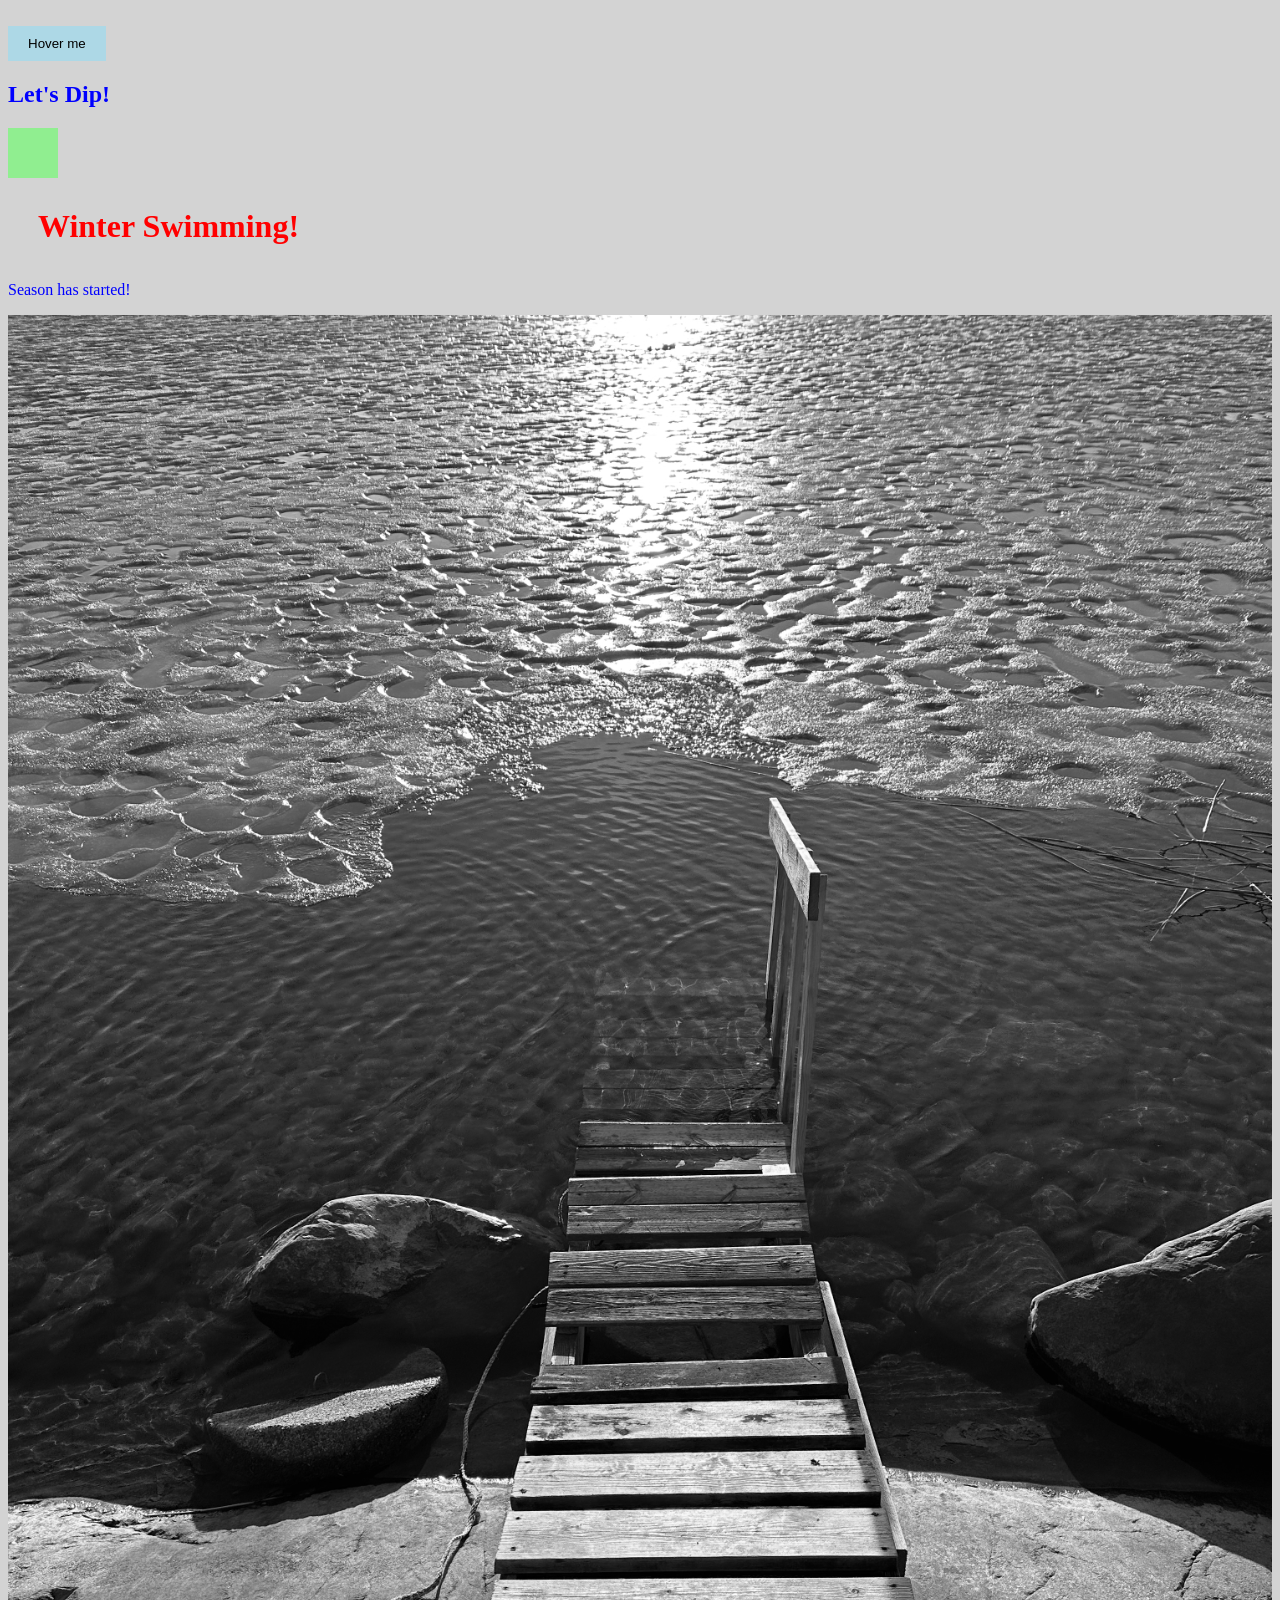
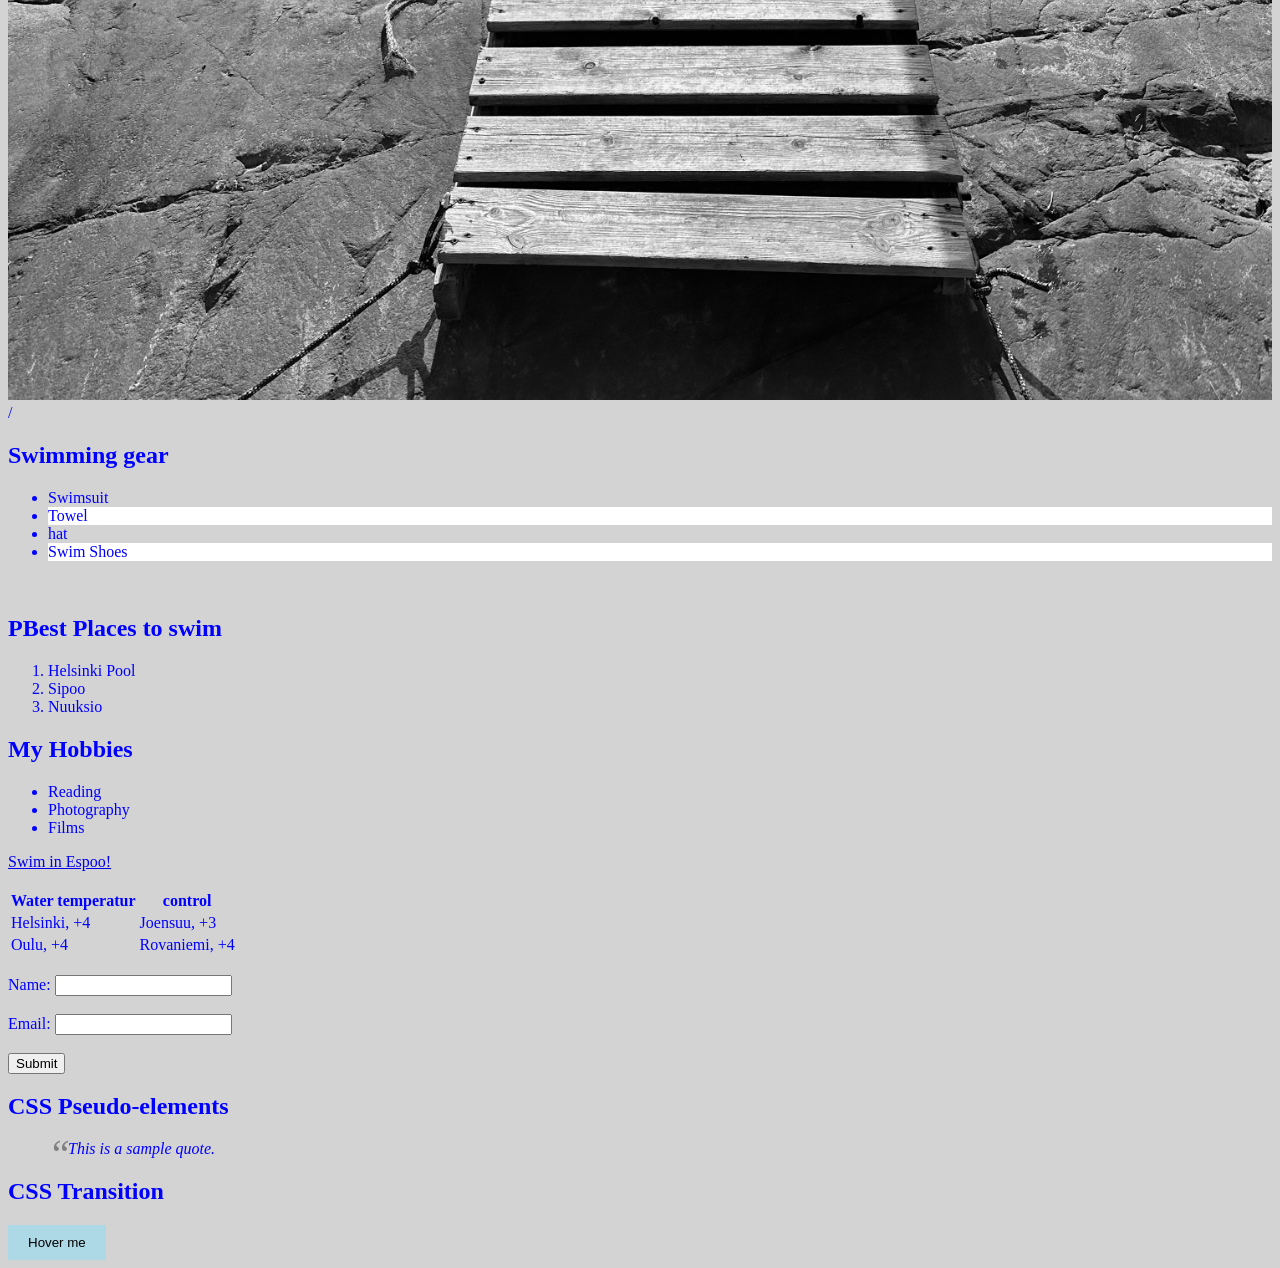
==== WS_03/index.html @ fb2dff37 "Commit WS_03" ====
<!doctype html>
<html lang="fi">
  <head>
    <meta charset="UTF-8" />
    <style>
      h1 {
        color: green;
      }
    </style>
    <link rel="stylesheet" href="styles.css" />
    <title>Jouni's Web Page</title>
  </head>
  <body>
    <br /><button class="transition-button">Hover me</button>
    <h2>Let's Dip!</h2>
    <div class="animation-box"></div>
    <h1 style="color: red">Winter Swimming!</h1>
    <p>Season has started!</p>
    <img
      src="IMG_talviuinti.JPG"
      alt="Puiset uimatikkaat johtavat kallioiselta rannalta jäiselle järvelle. Auringonvalo kimmeltää jäälauttojen ja veden pinnalla; ympärillä näkyy rantakallioita. Maisema on rauhallinen."
      style="max-width: 100%; height: auto "<img src="IMG_talviuinti.JPG" alt="Talviuinti"
    class="filter-image"
    style="max-width: 100%; height: auto;">
    /<h2>Swimming gear</h2>

<ul class="pseudo-list">
    <li>Swimsuit</li>
    <li>Towel</li>
    <li>hat</li>
    <li>Swim Shoes</li>
</ul><br>
    <h2>PBest Places to swim</h2>
    <ol>
      <li>Helsinki Pool</li>
      <li>Sipoo</li>
      <li>Nuuksio</li>
    </ol>

    <h2>My Hobbies</h2>
    <ul>
      <li>Reading</li>
      <li>Photography</li>
      <li>Films</li>
    </ul>
    <a href="https://www.visitespoo.fi/en/visitor/see-do/activities/winter-swimming-areas">Swim in Espoo!</a><br />
    <br />
    <table>
      <tr>
        <th>Water temperatur</th>
        <th>control</th>
      </tr>
      <tr>
        <td>Helsinki, +4</td>
        <td>Joensuu, +3</td>
      </tr>
      <tr>
        <td>Oulu, +4</td>
        <td>Rovaniemi, +4</td>
      </tr>
    </table>
    <br />
    <form>
      <label for="name">Name:</label>
      <input type="text" id="name" name="name" /><br /><br />
      <label for="email">Email:</label>
      <input type="email" id="email" name="email" /><br /><br />
      <input type="submit" value="Submit" />
    </form><h2>CSS Pseudo-elements</h2>

<blockquote class="quote">
    This is a sample quote.
</blockquote>
    <h2>CSS Transition</h2>

    <button class="transition-button">Hover me</button>

  </body>
</html>
---- WS_03/styles.css ----
body {
  background-color: lightgray;
  color: blue;
}

h1 {
  font-size: 2em;
  padding: 20px;
  margin: 10px;
}

.transition-button {
  background-color: lightblue;
  padding: 10px 20px;
  border: none;
  cursor: pointer;
  transition: background-color 0.3s ease;
}

.transition-button:hover {
  background-color: lightcoral;
}

.animation-box {
    width: 50px;
    height: 50px;
    background-color: lightgreen;
    position: relative;
    animation: move 2s infinite alternate;
}

@keyframes move {
    from {
        left: 0;
    }
    to {
        left: 100px;
    }
}
.pseudo-list li:nth-child(odd) {
    background-color: lightgray;
}

.pseudo-list li:nth-child(even) {
    background-color: white;
}
.filter-image {
    filter: grayscale(100%);
    transition: filter 0.3s ease;
}

.filter-image:hover {
    filter: grayscale(0%);
}.quote {
    position: relative;
    padding-left: 20px;
    font-style: italic;
}

.quote::before {
    content: "“";
    position: absolute;
    left: 0;
    top: -10px;
    font-size: 40px;
    color: gray;
}
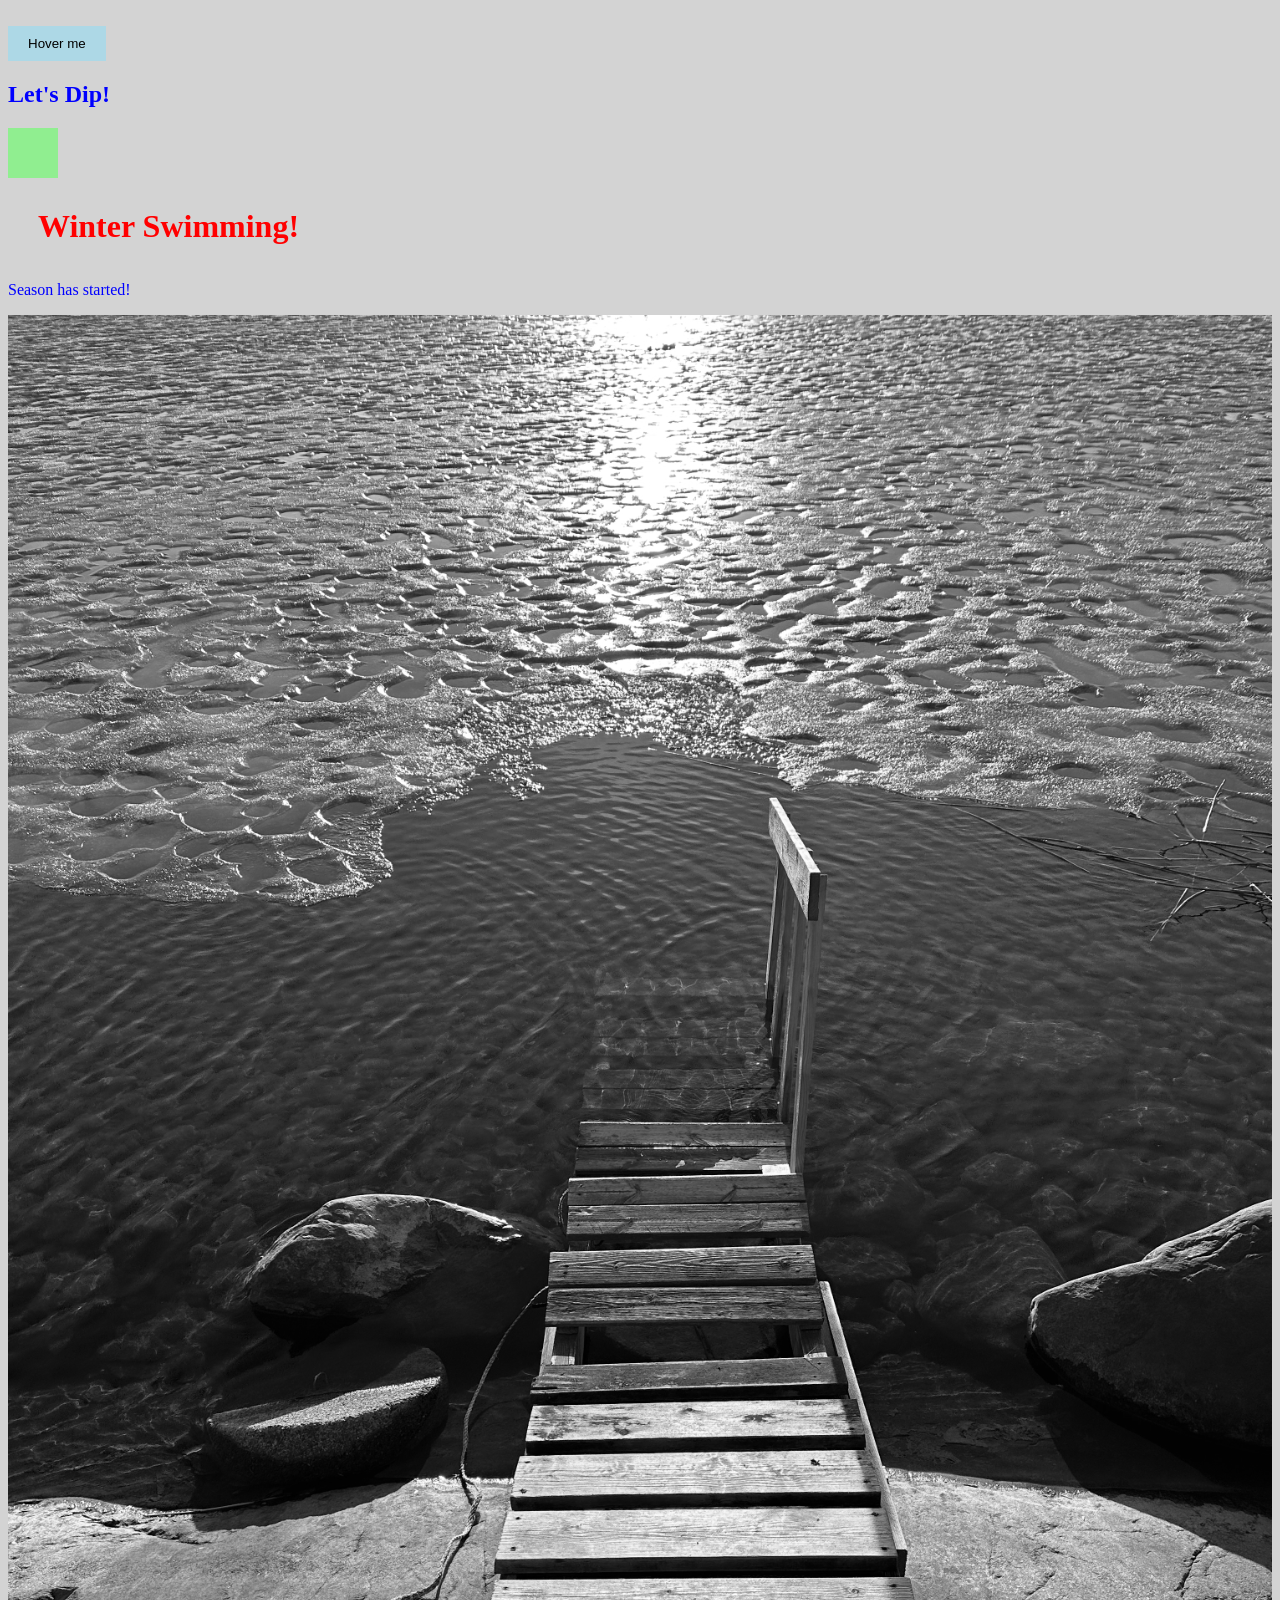
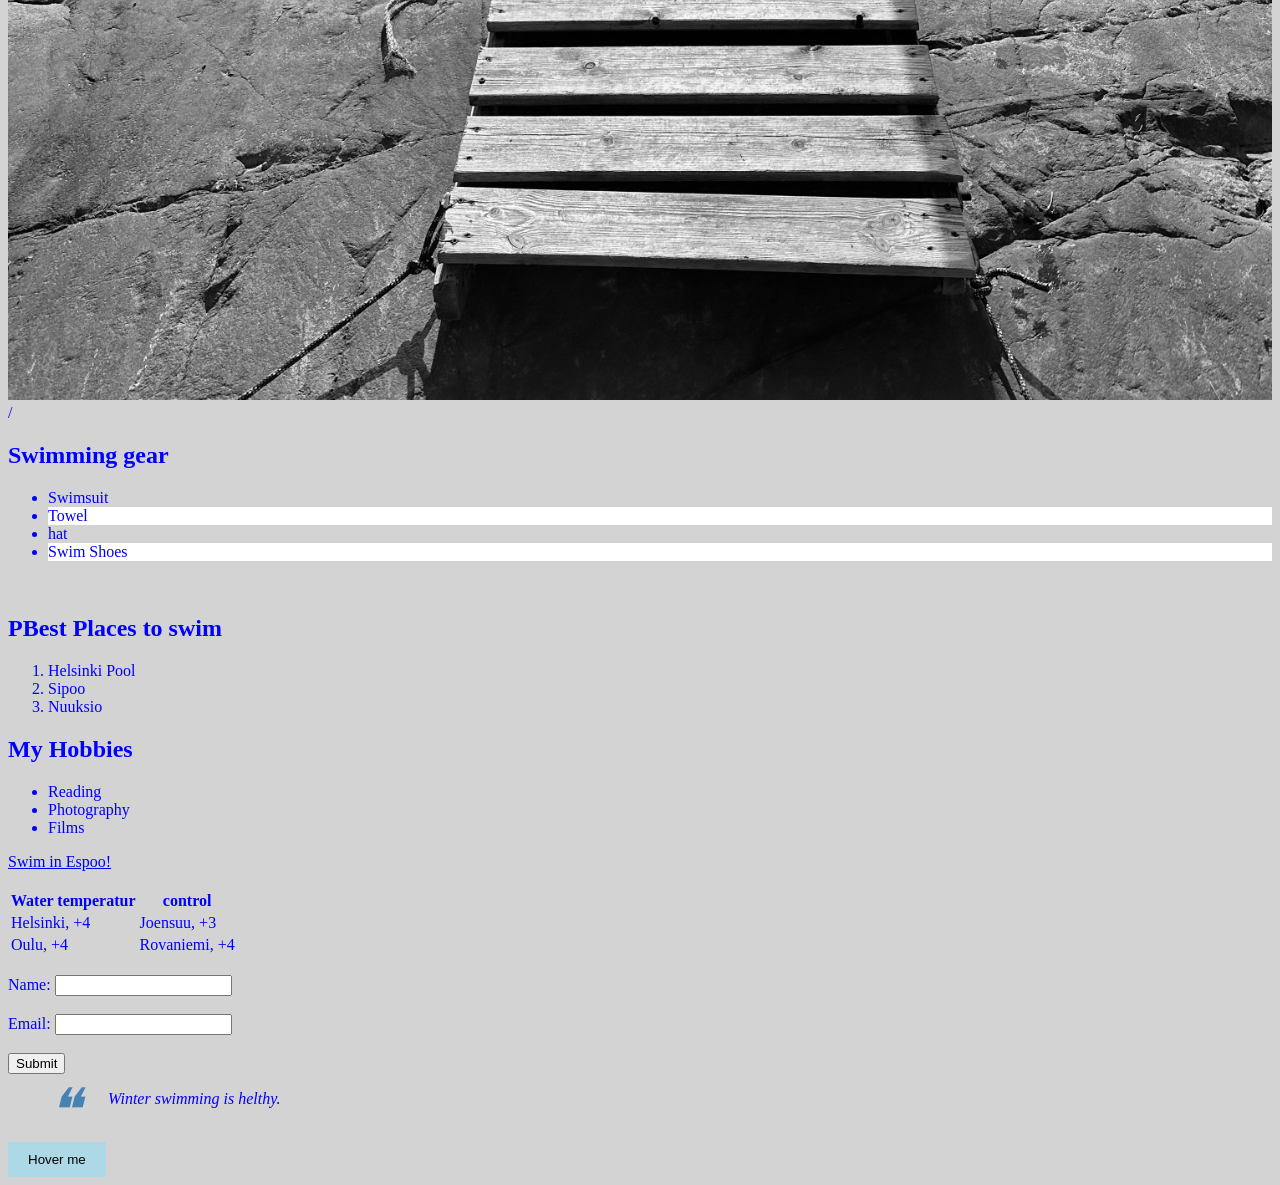
==== commit 66193e30: "Update index.html and styles.css: correct quote text and enhance quote styling" ====
--- a/WS_03/index.html
+++ b/WS_03/index.html
@@ -66,12 +66,13 @@
       <label for="email">Email:</label>
       <input type="email" id="email" name="email" /><br /><br />
       <input type="submit" value="Submit" />
-    </form><h2>CSS Pseudo-elements</h2>
+    <br>
 
 <blockquote class="quote">
-    This is a sample quote.
+    Winter swimming is helthy.
+
 </blockquote>
-    <h2>CSS Transition</h2>
+    <br>
 
     <button class="transition-button">Hover me</button>
 
--- a/WS_03/styles.css
+++ b/WS_03/styles.css
@@ -53,15 +53,14 @@
     filter: grayscale(0%);
 }.quote {
     position: relative;
-    padding-left: 20px;
+    padding-left: 60px;
     font-style: italic;
 }
 
 .quote::before {
-    content: "“";
+    content: "❝";
     position: absolute;
     left: 0;
-    top: -10px;
-    font-size: 40px;
-    color: gray;
-}+    top: -15px;
+    font-size: 60px;
+    color: steelblue;
